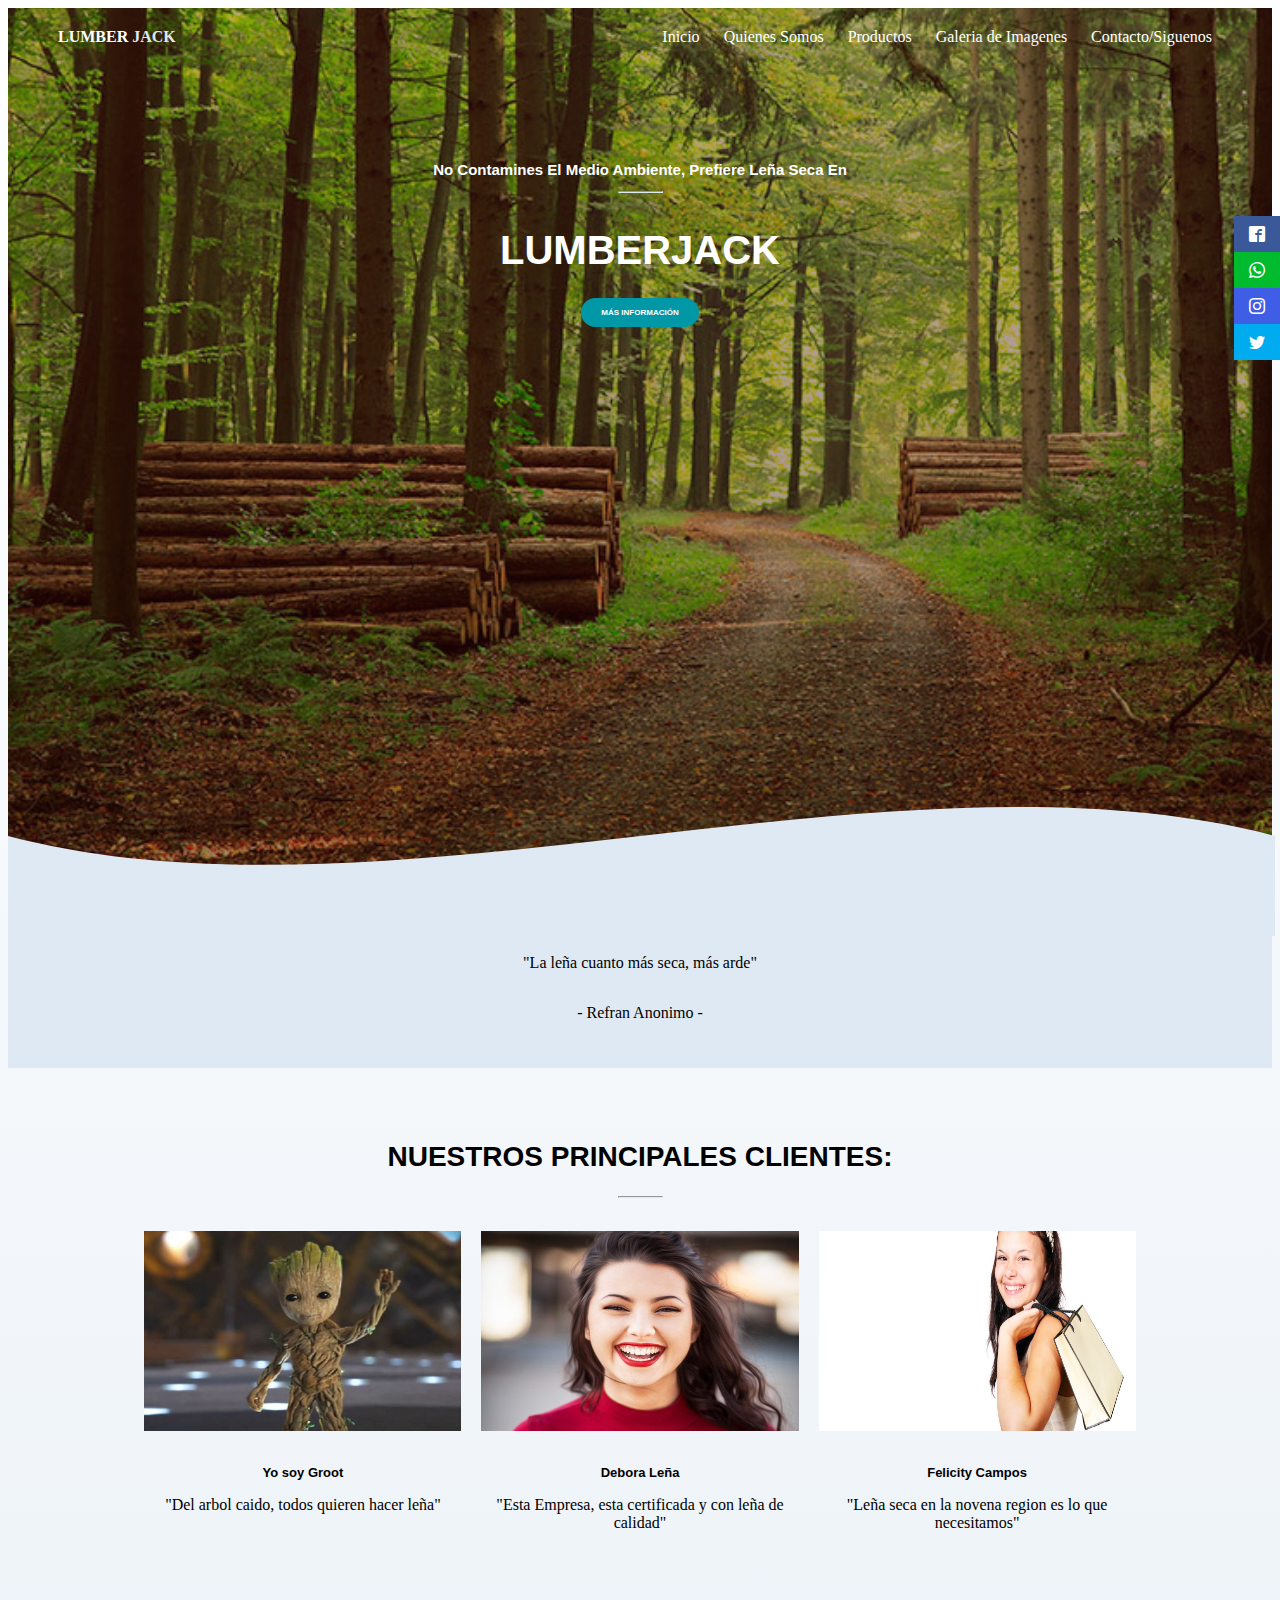
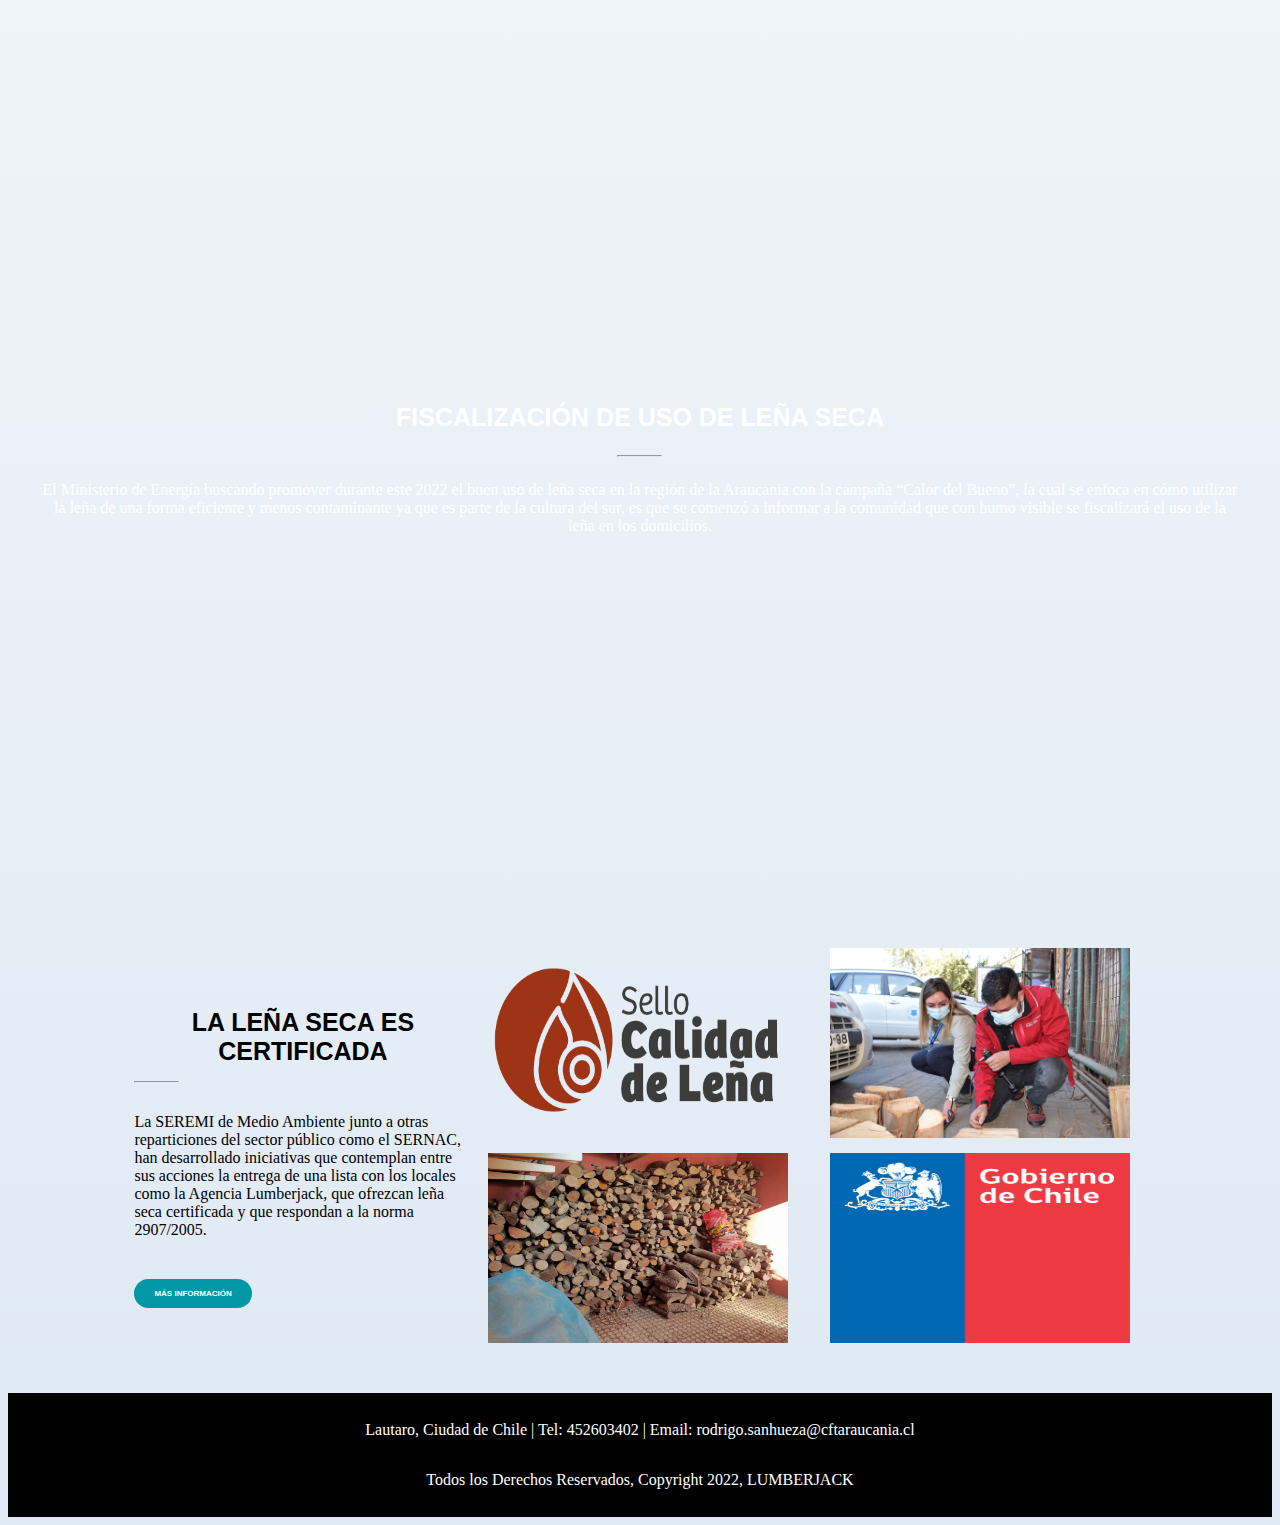
==== index.html @ 48d90843 "se agrega el prpyecto" ====
<!DOCTYPE html>
<html lang="en">
<head>
    <meta charset="UTF-8">
    <meta http-equiv="X-UA-Compatible" content="IE=edge">
    <meta name="viewport" content="width=device-width, initial-scale=1.0">
    <title>::Inicio::</title>
    <link rel="icon" type="image/jpg" href="/img/favicon.ico"/>
    <link rel="stylesheet" href="/css/style.css">
    <link rel="stylesheet" href="socialbar.css">
</head>
<body>
    <section><!-- Primera Sección -->
        <div class="fondo-primera-seccion">
            <div class="barra-navegacion">
                <p class="logo">LUMBER <span style="color:#DFE9F3">JACK </span> </p>
                <nav>
                    <a href="/index.html">Inicio</a>
                    <a href="/quienessomos.html">Quienes Somos</a>
                    <a href="/productos.html">Productos</a>
                    <a href="/galeriaimg.html">Galeria de Imagenes</a>
                    <a href="/contactoysiguenos.html">Contacto/Siguenos</a>  
                </nav>
        </div>
        <div class="primera-seccion-contenido">
            <p>No contamines el medio ambiente, prefiere Leña Seca en</p>
            <hr>
            <h1>Lumberjack</h1>
            <a href="./quienessomos.html" class="btn-gold">más información</a>
        </div>
        <div class="wave" style="height: 150px; overflow: hidden;"><svg viewBox="0 0 500 150" preserveAspectRatio="none"
            style="height: 100%; width: 100%;">
            <path d="M0.00,49.98 C150.00,150.00 349.20,-50.00 500.00,49.98 L500.00,150.00 L0.00,150.00 Z"
                style="stroke: none; fill:#DFE9F3;"></path>
        </svg></div>
    </div>
    </section>
    <section>
        <!-- Segunda Sección -->
        <div class="segunda-seccion">
        <p class="frase">"La leña cuanto más seca, más arde"</p>
        <p class="frase">- Refran Anonimo -</p>
        </div>
    </section>
    <section>
        <!-- Tercera Sección -->
        <div class="tercera-seccion">
        <div class="titulo">
            <h2>Nuestros principales clientes:</h2>
            <hr>
        </div>
        <div class="container-tercera-seccion">
            <div class="img-tercera">
                <img src="/img/cliente1.jpg" alt="" width="500" height="200">
                <h6>Yo soy Groot</h6>
                <p>"Del arbol caido, todos quieren hacer leña"</p>
            </div>
            <div class="img-tercera">
                <img src="/img/cliente2.jpg" alt="" width="500" height="200">
                <h6>Debora Leña</h6>
                <p>"Esta Empresa, esta certificada y con leña de calidad"</p>
            </div>
            <div class="img-tercera">
                <img src="img/cliente3.jpg" alt="" width="500" height="200">
                <h6>Felicity Campos</h6>
                <p>"Leña seca en la novena region es lo que necesitamos"</p>
            </div>
        </div>
        </div>
    </section>
    <section>
        <!-- Cuarta Sección -->
        <div class="cuarta-seccion">
            <div class="slider">
                <ul>
                    <li>
                        <div class="contenedor">
                            <div class="cuarta-seccion">
                                <h3>Fiscalización de uso de leña seca</h3>
                                <hr>
                                <p>
                                    ​El Ministerio de Energía buscando promover durante este 2022 
                                    el buen uso de leña seca en la región de la Araucania con la campaña 
                                    “Calor del Bueno”, la cual se enfoca en cómo utilizar la leña 
                                    de una forma eficiente y menos contaminante ya que es parte de 
                                    la cultura del sur, es que se comenzó a informar a la comunidad 
                                    que con humo visible se fiscalizará el uso de la leña en los domicilios.
                                </p>
                            </div>
                        </div>
                    </li>
                    <li>
                        <div class="contenedor">
                            
                            <div class="cuarta-seccion">
                                <h3>Soporte de 24 horas</h3>
                                <hr>
                                <p>
                                    La Agencia Lumberjack ofrece la posibilidad de hacer uso de su 
                                    soporte para diferentes actividades, poniendo también a disposición 
                                    su ubicacion para la retroalimentación respectiva. Además, 
                                    la Agencia ofrece la asistencia a charlas de sus socios, con el fin de difundir 
                                    y fomentar la sostenibilidad energética y ayudar al medio ambiente a nivel local, regional y nacional. 
                                    Puedes dejar tu reclamo o felicitacion con nosotros por medio de soporte.
                                </p>
                            </div>
                        </div>
                    </li>
                    <li>
                        <div id="contenedor">
                            <div class="cuarta-seccion">
                                
                                <h3>Leña en Ayuda al medio Ambiente</h3>
                                <hr>
                                <p>
                                    Cuando quemas un combustible como el petróleo o la gasolina estás enriqueciendo 
                                    el ambiente con CO2, en cambio cuando quemas leña seca estás reciclando ese material porque 
                                    todo lo que estás liberando, previamente, a través de la fotosíntesis, ya fue captado.
                                </p>
                            </div>
                        </div>
                    </li>
                    <li>
                        <div class="contenedor">
                            <div class="cuarta-seccion">
                                <h3>Sello del Gobierno de Chile</h3>
                                <hr>
                                <p>
                                    Es un reconocimiento entregado por el Ministerio de Energía a través de la Agencia de 
                                    Sostenibilidad Energética, con el objetivo de destacar a comercializadores cuyo proceso 
                                    de producción de leña, les permite generar un producto de Calidad.
                                    El Sello de Calidad de Leña busca entregar información a los consumidores sobre donde adquirir 
                                    leña seca y preparar al mercado para la futura regulación.
                                </p>
                                <a href="https://www.agenciase.org/sello-de-calidad-de-lena/" class="btn-gold">Más información</a>
                            </div>
                        </div>
                    </li>
                </ul>
            </div>
        </div>
    </section>
    <section>
        <!-- Quinta Sección -->
    <div class="quinta-seccion">
        <div class="quinta-seccion-izquierda">
            <h3>La leña seca es certificada</h3>
            <hr>
            <p>
                La SEREMI de Medio Ambiente junto a otras reparticiones del sector público como el 
                SERNAC, han desarrollado iniciativas que contemplan entre sus acciones la entrega de una 
                lista con los locales como la Agencia Lumberjack, que ofrezcan leña seca certificada y que respondan a la norma 2907/2005.
            </p>
            <a href="https://www.araucaniacuenta.cl/sernac-informa-donde-comprar-lena-seca-y-pellets-en-temuco-y-padre-las-casas-este-mes-de-marzo-4/" class="btn-gold">Más información</a>
        </div>
        <div class="quinta-seccion-derecha">
            <img src="/img/sello.png" alt="" width="300" height="190">
            <img src="./img/fiscalizacion.jpg" alt="" width="300" height="190">
            <img src="/img/Portada3.jpg" alt="" width="300" height="190">
            <img src="./img/gobierno.png" alt="" width="300" height="190">
        </div>
    </div>
    </section>
    <section>
        <div class="social">
            <ul>
                <li>
                    <a href="http://www.facebook.com" target="_blank" class="icon-facebook2"></a>
                </li>
                <li>
                    <a href="http://web.whatsapp.com" target="_blank" class="icon-whatsapp"></a>
                </li>
                <li>
                    <a href="http://www.instagram.com" target="_blank" class="icon-instagram"></a>
                </li>
                <li>
                    <a href="http://twitter.com" target="_blank" class="icon-twitter"></a>
                </li>
            </ul>
        </div>
    </section>
    <!-- Footer -->
    <footer>
        <p>Lautaro, Ciudad de Chile | Tel: 452603402 | Email: rodrigo.sanhueza@cftaraucania.cl</p>
        <p>Todos los Derechos Reservados, Copyright 2022, LUMBERJACK</p>
    </footer>
</body>
</html>
---- css/style.css ----
:root{
    --principal:#FFC107;
    --secundario: #0097A7;
    --gris: #757575;
    --blanco: #FFFFFF;
    --gradiente: #DFE9F3;
}

html{
    font-size: 62.5%;
    box-sizing: border-box;
}

*, *:before, *:after{
    box-sizing: border-box;
}

body{
    font-size: 16px;
    background-image: linear-gradient(to top, var(--gradiente) 0%, var(--blanco) 100% );
    
}
/*Comineza la Pagina de INICIO*/
.contenedor {
    margin: auto;
    display: flex;
    flex-direction: row;
}
.fondo-primera-seccion {
    background: linear-gradient(rgba(68, 13, 13, 0.35), rgba(38,2,2,0.446)), url(/img/Portada.jpg) no-repeat center/cover;
    background-attachment: fixed;
    height: 100vh;
    color: white;
    
}
.barra-navegacion {
    display: flex;
    flex-direction: row;
    justify-content: space-between;
    margin: auto 5rem;
    padding-top: 2rem;
    padding-bottom: 2rem;
    text-decoration: none ;
}
nav > a {
    text-decoration: none;
    padding-left: 1rem;
    padding-right: 1rem;
    color: var(--blanco);
    text-size-adjust: 2px;
}

nav > a:hover {
    color:var(--blanco);
}
.btn-gold {
    text-decoration: none;
    color: white;
    font-size: 0.8rem;
    font-family: 'Montserrat', sans-serif;
    text-transform: uppercase;
    font-weight: 700;
    background-color: var(--secundario);
    padding: 1rem 2rem;
    border-radius: 20px;
    display: inline-block;

    /* Aplica para Flexbox */
    align-self: center;
}
.frase {
    text-align: center;
}
.wave{
    position: absolute;
    bottom: -4%;
    width: 99%;
}
hr {
    width: 4.5rem;
    border-color:var(--gradiente);
}
.logo {
    margin: 0;
    text-transform: uppercase;
    font-weight: 700;
    font-stretch: wider;  
  }
.titulo {
    text-transform: uppercase;
    text-align: center;
    font-family: 'Montserrat', sans-serif;
    font-size: 2.5rem;
    font-weight: 700;
    margin-bottom: 2rem;
}
.titulo > hr {
    width: 4.5rem;
    border-color:var(--gradiente);
}

.primera-seccion-contenido {
    margin-top: 8rem;
    display: flex;
    flex-direction: column;
    text-align: center;
}
.primera-seccion-contenido > p {
    text-transform: capitalize;
    font-family: 'Montserrat', sans-serif;
    font-size: 1.5rem;
    margin-bottom: 0.5rem;
    font-weight: bold;
}
.primera-seccion-contenido > hr {
    width: 4.5rem;
    border-color:var(--gradiente);
}
.primera-seccion-contenido > h1 {
    font-family: 'Montserrat', sans-serif;
    text-transform: uppercase;
    font-size: 4rem;
    font-weight: 700;
    margin-bottom: 2.5rem;
}
.segunda-seccion{
    background-color: var(--gradiente);
    min-height: 1rem;
    display: flex;
    flex-direction: column;
    justify-content: center;
    padding: 3rem;
}
.tercera-seccion{
    margin: auto;
    display: flex;
    flex-direction: column;
    width: 80%;
    padding-top: 5rem;
    padding-bottom: 5rem;
    
}
.container-tercera-seccion{
    text-align: center;
    display: flex;
    flex-direction: row;
}
.img-tercera {
    padding-right: 1rem;
    padding-left: 1rem;
    overflow: hidden;
}
.img-tercera > h6 {
    text-align: center;
    font-family: 'Montserrat', sans-serif;
    font-size: 1.3rem;
    font-weight: 700;
    margin-bottom: 1rem;
}
.img-tercer > p {
    margin-bottom: 2rem;
}

.img-tercera > img {
    max-width: 100%;
}
.cuarta-seccion{
    background: linear-gradient(rgba(68, 13, 13, 0.35), rgba(38,2,2,0.446)), url(/img/Portada2.jpeg) no-repeat center/cover;
    background-attachment: fixed;
    height: 100vh;
    color: white;
    display: flex;
    flex-direction: column;
    text-align: center;
    justify-content: center;
}

.cuarta-seccion > h3 {
    text-transform: uppercase;
    font-family: 'Montserrat', sans-serif;
    font-size: 2.5rem;
    font-weight: 700;
    margin-bottom: 1.5rem;
    
}
.slider{
    width: 95%;
    margin: auto;
    overflow: hidden;
}
.slider ul{
    display: flex;
    padding: 0;
    width: 400%;
    animation: cambio 20s infinite alternate linear;
}
.slider li{
    width: 100%;
    list-style: none;
}
.slider img{
    width: 40%;
    height: 100%;
}
.quinta-seccion {
    width: 80%;
    margin: auto;
    display: flex;
    flex-direction: row;
    align-items: center;
    padding-top: 5rem;
    padding-bottom: 5rem;
}
.quinta-seccion-izquierda {
    flex: 1;
}
.quinta-seccion-izquierda > h3 {
    text-transform: uppercase;
    font-family: 'Montserrat', sans-serif;
    font-size: 2.5rem;
    font-weight: 700;
    margin-bottom: 1.5rem;
}
.quinta-seccion-izquierda > p {
    margin-bottom: 4rem;
}
.quinta-seccion-derecha {
    flex: 2;
    display: grid;
    grid-template-columns: repeat(2,1fr);
    gap: 15px 10px;
    justify-items: center;
    align-items: center;
}
.quinta-seccion-derecha > img {
    max-width: 100%;
}
.quinta-seccion-izquierda > hr {
    width: 4.5rem;
    border-color:var(--gradiente);
    margin-left: 0;
    margin-bottom: 3rem;
}
.social{
    position: fixed;
    right: 0%;
    top: 200px;
    z-index: 2000;
}
.social ul{
    list-style: none;
}
.social ul li a{
    display: inline-block;
    color: #FFF;
    background: #000;
    padding: 10px 15px;
    text-decoration: none;
    -webkit-transition: all 500ms ease;
    -o-transition: all 500ms ease;
    transition: all 500ms ease;
}
.social ul li .icon-facebook2{background:#3b5998 ;}
.social ul li .icon-whatsapp{background: #00bb2d ;}
.social ul li .icon-instagram{background: #405DE6 ;}
.social ul li .icon-twitter{background:#00abf0 ;}

.social ul li a:hover{
    padding: 10px 30px;
    background: #000;
}
footer {
    background-color: black;
    color: white;
    padding-top: 1.2rem;
    padding-bottom: 1.2rem;
    display: flex;
    flex-direction: column;
    text-align: center;
}
@keyframes cambio{
    0%{margin-left: 0;}
    20%{margin-left: 0;}

    25%{margin-left: -100%;}
    45%{margin-left: -100%;}

    50%{margin-left: -200%;}
    70%{margin-left: -200%;}

    75%{margin-left: -300%;}
    100%{margin-left: -300%;}
}
/*Esto es la Pagina Quienes Somos*/
.fondo-quienes-somos{
    background: linear-gradient(rgba(68, 13, 13, 0.35), rgba(38,2,2,0.446)), url(/img/Portada2.jpeg) no-repeat center/cover;
    background-attachment: fixed;
    height: 100vh;
    color: white;
}

.mensaje-quienes-somos{
    background-color:var(--gradiente) ;
    position: relative;
    flex-direction: row;
    text-align:center;
    display: flex;
    font-family: 'Montserrat', sans-serif;
    padding-bottom: 2%;
    padding-left: 40%;
    margin-bottom: 1%;
}
.frases-mision-valor-vision {
    text-align: center;
}
.mision-valor-vision{
    background-color:var(--gradiente) ;
    position: relative;
    flex-direction: column;
    text-align: center;
    display: flex;
    right: 28%;
    font-family: 'Montserrat', sans-serif;
    padding-bottom: 4%;
    padding-left: 2%;
    padding-right: 2%;
    margin-left: 30%;
    margin-right: 55%;
    top: 20px;
    margin-bottom: 10%;
}

.container-seccion-de-paginas{
    text-align: left;
    display: flex;
    flex-direction: column;
    margin-left: 20%;
    margin-right: 5%;
    margin-bottom: 10%;
    margin-top: -46%;
    padding-right: 8%;
    
}
/*Esto es la Pagina Productos*/
.fondo-nav-productos{
    background: linear-gradient(rgba(68, 13, 13, 0.35), rgba(38,2,2,0.446)), url(/img/imagen12.jpg) no-repeat center/cover;
    background-attachment: fixed;
    height: 100vh;
    color: white;
}
.mensaje-galeria-img{
    background-color:var(--gradiente) ;
    position: relative;
    flex-direction: row;
    text-align: center;
    display: flex;
    font-family: 'Montserrat', sans-serif;
    padding-bottom: 2%;
    padding-left: 38%;
    padding-right: 5%;
    margin-bottom: 2%;
    
}
.productos{
    width: 100%;
    max-width: 1200px;
    height: 430px;
    display: flex;
    flex-wrap: wrap;
    justify-content: center;
    margin-bottom: 5%;
    margin-left: 10%;
    margin-right: 10%;
}
.productos .carta{
    width: 330px;
    height: 430px;
    border-radius: 8px;
    box-shadow: 0 2px 2px rgba(0, 0,0,0.2);
    overflow: hidden;
    margin: 20px;
    text-align: center;
    transition: all 0.25;
}
.productos .carta img{
    width:330px;
    height: 220px;
}
.productos .carta h4{
    font-weight: 600;
}
.productos .carta p{
    padding:0 1rem;
    font-size:16px;
    font-weight: 300;
}
/*Esta es la Pagina Galeria de Imagenes*/
.fondo-nav-galeria-img{
    background: linear-gradient(rgba(68, 13, 13, 0.35), rgba(38,2,2,0.446)), url(/img/imagen8.jpg) no-repeat center/cover;
    background-attachment: fixed;
    height: 100vh;
    color: white;

}
.grid-container{
    display: grid;
    grid-template-columns: repeat(auto-fill, minmax(250px, 1fr));
    grid-auto-rows: minmax(200px, auto);
    gap: 20px;
    padding: 20px;
    grid-auto-flow: dense;
}
.grid-item {
    display: flex;
    align-items: center;
    justify-content: center;
  
    background-color: #03afff;
    border-radius: 4px;
    transition: transform 0.3s ease-in-out;
  
    background-size: cover;
    background-position: center;
    background-repeat: no-repeat;
  }
  /*Esta es la pagina de Contacto y Siguenos*/
  .fondo-nav-contacto{
    background: linear-gradient(rgba(68, 13, 13, 0.35), rgba(38,2,2,0.446)), url(/img/contacto.jpeg) no-repeat center/cover;
    background-attachment: fixed;
    height: 100vh;
    color: white;
}
.mensaje-redes{
    background-color:var(--gradiente) ;
    position: relative;
    flex-direction: row;
    text-align: center;
    display: flex;
    font-family: 'Montserrat', sans-serif;
    padding-bottom: 2%;
    padding-left: 38%;
    padding-right: 5%;
    margin-bottom: 2%;
}
.titulo-contacto {
    text-align: center;
}
.redes-sociales{
    background-color:rgb(248, 224, 125) ;
    
    flex-direction: column;
    text-align: center;
    display: flex;
    right: 22%;
    font-family: 'Montserrat', sans-serif;
    padding-bottom: 4%;
    padding-left: 2%;
    padding-right: 2%;
    margin-left: 26%;
    margin-right: 55%;
    top: 20px;
    margin-bottom: 10%;
}
.redes-sociales >h5 >a{
    text-decoration: none;
    color:#000;
    
}
.redes-sociales >h5 >a:hover{
    background-color: var(--blanco);
}
.formulario .form .form-header .form-title{
    font-weight: normal;
    font-family: sans-serif;
    color:var(--gris);
    text-align: center;
    padding: 14px 0;
}
.formulario .form .form-header .form-title span{
    color:var(--gradiente)
}
.formulario .form{
    background-color: var(--gris);
    width: 98%;
    max-width: 650px;
    padding: 35px;
    padding-top: 5%;
    bottom: -30%;
    border-radius: 3px;
}
.formulario .form .form-label{
    display: block;
    color:var(--gradiente);
    font-size: 16px;
    font-family:sans-serif;
    position: relative;
}
.formulario .form .form-input, .form-textarea{
    background: rgba(0, 0, 0,.7);
    border: none;
    outline: none;
    border-bottom: 2px solid var(--gradiente) ;
    width: 100%;
    padding: 14px 0;
    margin-bottom: 20px;
    border-radius: 2px;
    font-size: 14px;
    color:#FFF;
}
.formulario .form .form-textarea{
    resize: vertical;
    max-height: 150px;
    min-height: 50px;
}
.formulario .form .btn-submit{
    width: 100%;
    font-family: sans-serif;
    outline: none;
    background: #fff4bc;
    font-size: 16px;
    border: none;
    color:#222222;
    padding: 15px 0;
    cursor: pointer;
    transition: all .5s ease;
}
.formulario .form .btn-submit:hover{
    background: #ddc238;
}
h1{
    font-size: 3.8rem;
    font-family: 'Water Brush', cursive;
}
h2 {
    font-size: 2.8rem;
}
h3{
    font-size: 1.8rem;
}
h1,h2,h3{
    text-align: center;
}

.titulo span {
    font-size: 2rem;
}

.contenedor{
    max-width: 120rem; /* estándar para sitios web que se usarán en PC */
    margin: 0 auto; /* es lo mismo que escribir margin: 0 auto 0 auto; */
}
.nav-bg{
    background-color: var(--secundario);
}

.navegacion-principal  {
    display: flex;
    flex-direction: column;
}

.navegacion-principal a {
    display: block;
    text-align: center;
    padding: 1rem;
    color: var(--blanco);
    text-decoration: none;
    font-size: 2rem;
    font-weight: bold; /* tambien puede ser 700 */
}

.navegacion-principal a:hover {
    background-color: var(--principal);
    color: var(--gris);
}

@media (max-width: 800px ) {
    .wide {
        grid-column: span 2;
      }
    
      .tall {
        grid-row: span 2;
      }
      
      .barra-navegacion{
        display: flex;
        flex-direction: column;
        justify-content: center;
        margin: auto;
        padding-top: 2rem;
        padding-bottom: 0;
    }
    .barra-navegacion > p, nav {
        text-align: center;
    }

    .primera-seccion-contenido{
        margin-top: 2.5rem;
    }

    .primera-seccion-contenido > h1{
        font-size: 2.5rem;
    }

    /*Tercera seccion*/

    .tercera-seccion {
        padding-top: 2rem;
        padding-bottom: 2rem;
        width: 90%;
        text-align: center;
        display: grid;
        grid-template-columns: repeat (3, 1fr);
        column-gap: 1rem;
        justify-content: space-between;
    } 

    .container-tercera-seccion {
        display: flex;
        flex-direction: column;
        align-items: center;
    }

    .img-tercera {
        margin-bottom: 2rem;
        display: flex;
        flex-direction: column;
        align-items: center;
    }

    .img-tercera > img {
        max-width: 100%;

    }

    /*Cuarta Seccion*/
    .cuarta-seccion-izq > hr {
        width: 4.5rem;
        
        border-color:var(--gradiente);
    }
    .cuarta-seccion-der{
        width: 100%;
    }
    /*Quinta Seccion*/
    .quinta-seccion {
        width: 80%;
        margin: auto;
        display: flex;
        flex-direction: column;
        align-items: center;
        padding-top: 2rem;
        padding-bottom: 2rem;
    }

    .quinta-seccion-derecha{
        padding-top: 2rem;
        padding-bottom: 2rem;
        width: 90%;
        display: grid;
        grid-template-columns: repeat (2, 1fr);
        justify-content: space-between;
        justify-items: center;
        text-align: center;
    }
}

.hero{
   background-image: url("../img/hero.jpg"); 
   background-repeat: no-repeat;
   background-size: cover;
   height: 400px;
   position: relative;
   margin-bottom: 2rem;
}
.contenido-hero{

    position: absolute;
    background-color: rgb(0 0 0 /70%);
    width: 100%;
    height: 100%;

    display: flex;
    flex-direction: column;
    align-items: center;
    justify-content: center;  
}

.contenido-hero h2, 
.contenido-hero p {
    color: var(--blanco);
}

.boton{
    background-color: var(--secundario);
    color: var(--blanco);
    padding: 1rem 3rem;
    margin-top: 1rem;
    font-size: 2rem;
    text-decoration: none;
    text-transform: uppercase;
    font-weight: bold;
    border-radius: .5rem;
    width: 90%;
    text-align: center;
    border: none;
}
@media (min-width: 480px){
    .boton {
        width: auto;
    }
    
}

.sombra{
    -webkit-box-shadow: 0px 5px 15px 0px rgba(112,112,112,0.5);
    -moz-box-shadow: 0px 5px 15px 0px rgba(112,112,112,0.5);
    box-shadow: 0px 5px 15px 0px rgba(112,112,112,0.5);
    background-color: var(--blanco);
    padding: 2rem;
    border-radius: 1rem;
}

@media (min-width: 480px){

    .aprenderemos{
        display: grid;
        grid-template-columns: 33.3% 33.3% 33.3%; /* divide en porcentajes */
        grid-template-columns: 1fr 1fr 1fr; /* divide el espacio en 3 fracciones y cada columna toma una fracción */
        grid-template-columns: repeat (3, 1fr); /* es lo mismo anterior pero mas simple */
        column-gap: 1rem; /* separación de las columnas*/
    }

}
.aprender{
    display: flex;
    flex-direction: column;
    align-items: center;
}
.aprender p{
    line-height: 2; /* Separa el interlineado*/
    text-align: center;
}
.aprender h3{
    color: var(--secundario);
    font-weight: normal; /* vuelve el texto a normal*/ 
}
.aprender .iconos{
    height: 15rem;
    width: 15rem;
    background-color: var(--principal);
    border-radius: 50%; /* si tengo un cuadrado perfecto, al usar el 50% queda un círculo perfecto*/ 
    display: flex;
    justify-content: space-evenly; /* distribuye el contenido separando por la misma cantidad de espacio */
    align-items: center;
}

.formulario{
    background-color: var(--gris);
    width: min(60rem, 100%); /* utiliza el valor mas pequeño */
    margin: 0 auto; /* Se utiliza cuando el padre no es display flex para centrar  */
    padding: 2rem;
    border-radius: 1rem;

}

.formulario fieldset {
    border: none;
}

.formulario legend {
    text-align: center;
    font-size: 1.8rem;
    text-transform: uppercase;
    font-weight: 700;
    margin-bottom: 2rem;
    color: var(--principal);
}

@media (min-width:480px) {
    .contenedor-campos {
        display: grid;
        grid-template-columns: repeat(2, 1fr);
        grid-template-rows: auto auto 20rem;
        column-gap: 1rem;
    }
    .campo:nth-child(3),  .campo:nth-child(4){ /* Si tiene selectores con una clase repetida, esta funcion permite seleccionar el nro N*/
        grid-column: 1 / 3; /* Para abarcaar mas de una columa... en este caso va de la 1 a la 3 */
    }

}


.campo {
    margin-bottom: 1rem;
}
.campo label{
    color: var(--blanco);
    font-weight: bold;
    margin-bottom: .5rem;
    display: block;
}

.input-text{
    width: 100%;
    border:none;
    padding: 1.5rem;
    border-radius: .5rem;
}

.boton:hover{
    cursor: pointer;
}


.w-sm-100{
    width: 100%;
}

@media (min-width: 480px) {
    .w-sm-100{
        width: auto;
    }
}

.flex {
    display: flex;
}

.alinear-derecha {
    justify-content: flex-end;
}

.campo textarea {
    height: 15rem;
}

.footer {
    text-align: center;
}
---- socialbar.css ----
@font-face {
  font-family: 'icomoon';
  src:  url('./socialbar/fonts/icomoon.eot?db8o1f');
  src:  url('./socialbar/fonts/icomoon.eot?db8o1f#iefix') format('embedded-opentype'),
    url('./socialbar/fonts/icomoon.ttf?fb8o1f') format('truetype'),
    url('./socialbar/fonts/icomoon.woff?db8o1f') format('woff'),
    url('./socialbar/fonts/icomoon.svg?db8o1f#icomoon') format('svg');
  font-weight: normal;
  font-style: normal;
  font-display: block;
}

[class^="icon-"], [class*=" icon-"] {
  /* use !important to prevent issues with browser extensions that change fonts */
  font-family: 'icomoon' !important;
  
  font-style: normal;
  font-weight: normal;
  font-variant: normal;
  text-transform: none;
  line-height: 1;

  /* Better Font Rendering =========== */
  -webkit-font-smoothing: antialiased;
  -moz-osx-font-smoothing: grayscale;
}

.icon-facebook2:before {
  content: "\ea91";
}
.icon-instagram:before {
  content: "\ea92";
}
.icon-whatsapp:before {
  content: "\ea93";
}
.icon-twitter:before {
  content: "\ea96";
}
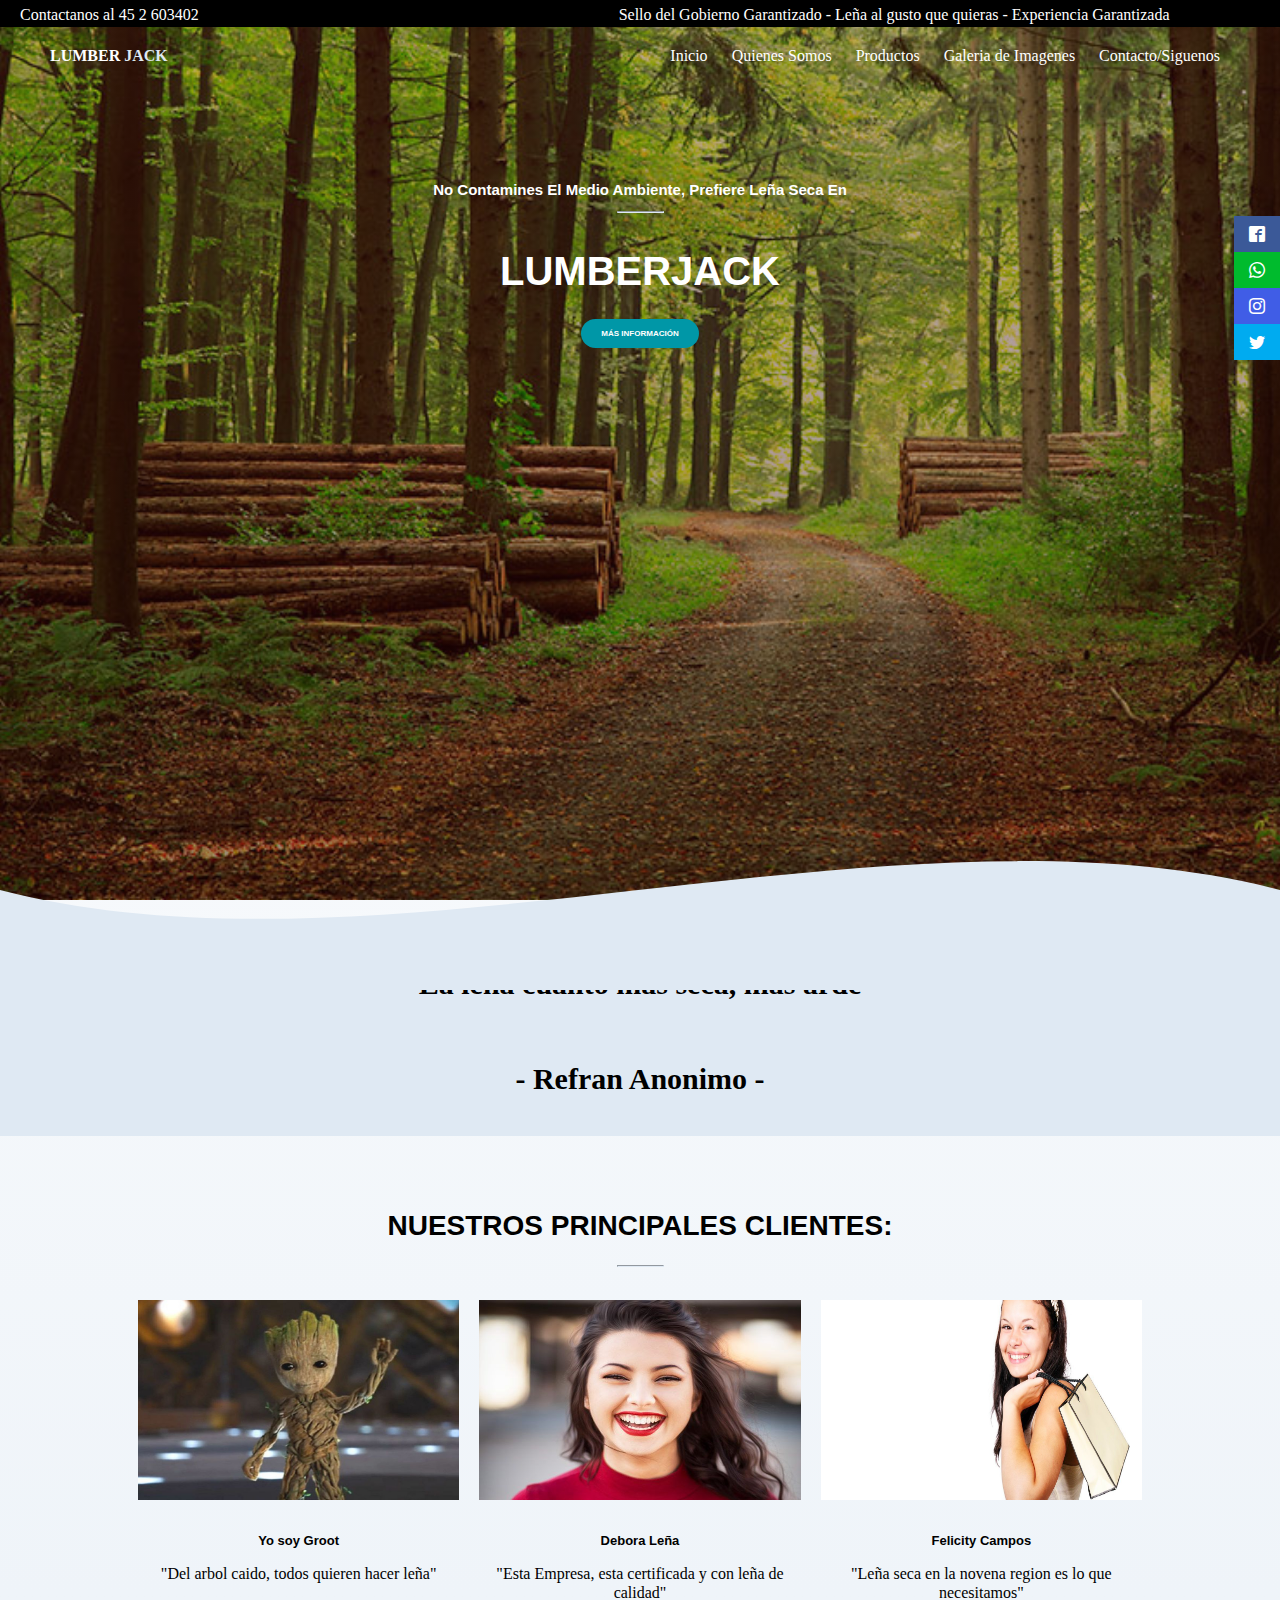
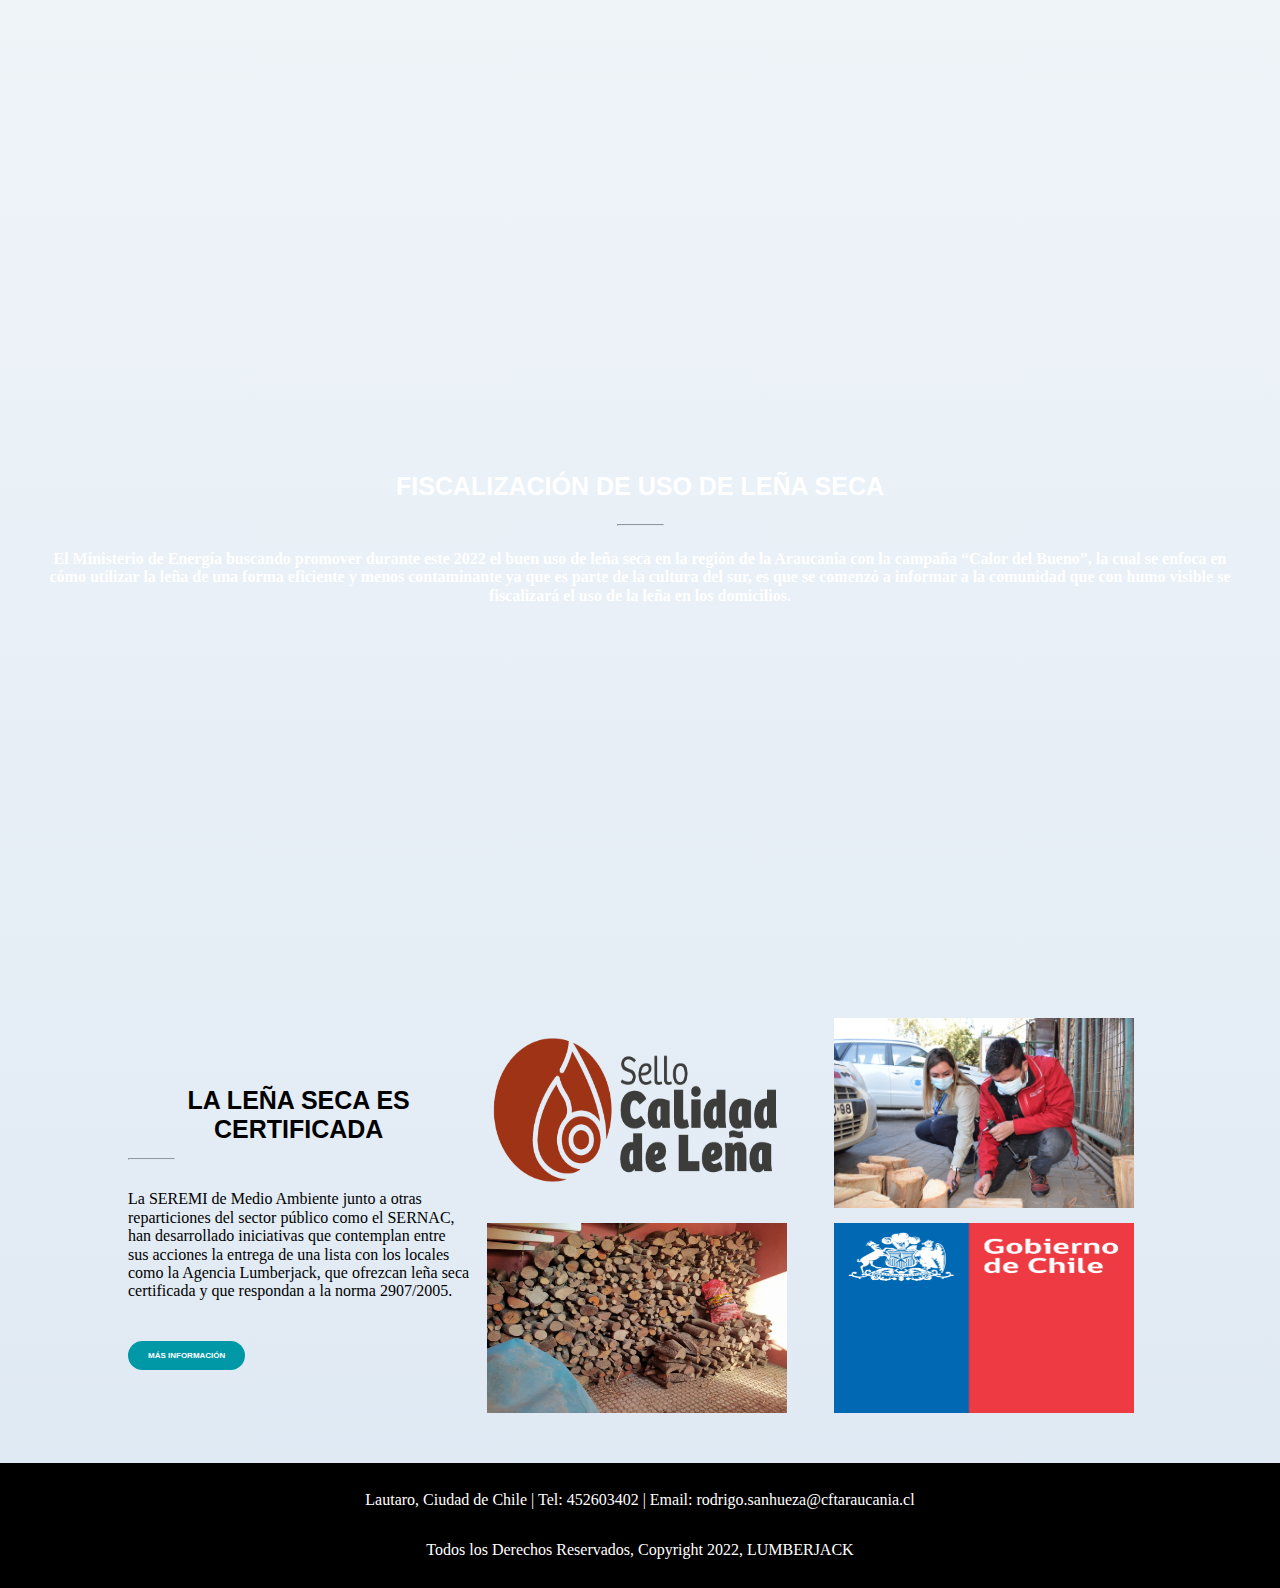
==== commit 47b52740: "mi primer proyecto" ====
--- a/index.html
+++ b/index.html
@@ -6,179 +6,197 @@
     <meta name="viewport" content="width=device-width, initial-scale=1.0">
     <title>::Inicio::</title>
     <link rel="icon" type="image/jpg" href="/img/favicon.ico"/>
-    <link rel="stylesheet" href="/css/style.css">
-    <link rel="stylesheet" href="socialbar.css">
+    <link rel="stylesheet" href="css/style.css">
+    <link rel="stylesheet" href="css/socialbar.css">
+    <link rel="stylesheet" href="css/normalize.css">
 </head>
 <body>
-    <section><!-- Primera Sección -->
+    <header class="cabezera">
+        <div class="cabecera-items">
+            <p>Contactanos al 45 2 603402 </p>
+        </div>
+        <div class="cabecera-items" >
+            <div class="cabecera-item">
+                <div>
+                    <p>Sello del Gobierno Garantizado  -  Leña al gusto que quieras  -  Experiencia Garantizada</p>
+                </div>          
+            </div>
+        </div>
+    </header>
+    <!-- Primera Sección -->
+    <nav>
         <div class="fondo-primera-seccion">
             <div class="barra-navegacion">
                 <p class="logo">LUMBER <span style="color:#DFE9F3">JACK </span> </p>
                 <nav>
-                    <a href="/index.html">Inicio</a>
-                    <a href="/quienessomos.html">Quienes Somos</a>
-                    <a href="/productos.html">Productos</a>
-                    <a href="/galeriaimg.html">Galeria de Imagenes</a>
-                    <a href="/contactoysiguenos.html">Contacto/Siguenos</a>  
+                    <a href="index.html">Inicio</a>
+                    <a href="quienessomos.html">Quienes Somos</a>
+                    <a href="productos.html">Productos</a>
+                    <a href="galeriaimg.html">Galeria de Imagenes</a>
+                    <a href="contactoysiguenos.html">Contacto/Siguenos</a>  
                 </nav>
-        </div>
+            </div>
         <div class="primera-seccion-contenido">
             <p>No contamines el medio ambiente, prefiere Leña Seca en</p>
             <hr>
             <h1>Lumberjack</h1>
-            <a href="./quienessomos.html" class="btn-gold">más información</a>
-        </div>
-        <div class="wave" style="height: 150px; overflow: hidden;"><svg viewBox="0 0 500 150" preserveAspectRatio="none"
+            <a href="quienessomos.html" class="btn-gold">más información</a>
+        </div>
+        <div class="wave" style="height: 150px; overflow: hidden;">
+            <svg viewBox="0 0 500 150" preserveAspectRatio="none"
             style="height: 100%; width: 100%;">
             <path d="M0.00,49.98 C150.00,150.00 349.20,-50.00 500.00,49.98 L500.00,150.00 L0.00,150.00 Z"
                 style="stroke: none; fill:#DFE9F3;"></path>
-        </svg></div>
-    </div>
-    </section>
-    <section>
+            </svg>
+        </div>
+        </div>
+    </nav>
+    <main>
         <!-- Segunda Sección -->
-        <div class="segunda-seccion">
-        <p class="frase">"La leña cuanto más seca, más arde"</p>
-        <p class="frase">- Refran Anonimo -</p>
-        </div>
-    </section>
-    <section>
+        <section>
+            <div class="segunda-seccion">
+                <p class="frase">"La leña cuanto más seca, más arde"</p>
+                <p class="frase">- Refran Anonimo -</p>
+            </div>
+        </section>
         <!-- Tercera Sección -->
-        <div class="tercera-seccion">
-        <div class="titulo">
-            <h2>Nuestros principales clientes:</h2>
-            <hr>
-        </div>
-        <div class="container-tercera-seccion">
-            <div class="img-tercera">
-                <img src="/img/cliente1.jpg" alt="" width="500" height="200">
-                <h6>Yo soy Groot</h6>
-                <p>"Del arbol caido, todos quieren hacer leña"</p>
-            </div>
-            <div class="img-tercera">
-                <img src="/img/cliente2.jpg" alt="" width="500" height="200">
-                <h6>Debora Leña</h6>
-                <p>"Esta Empresa, esta certificada y con leña de calidad"</p>
-            </div>
-            <div class="img-tercera">
-                <img src="img/cliente3.jpg" alt="" width="500" height="200">
-                <h6>Felicity Campos</h6>
-                <p>"Leña seca en la novena region es lo que necesitamos"</p>
-            </div>
-        </div>
-        </div>
-    </section>
-    <section>
+        <section>
+            <div class="tercera-seccion">
+                <div class="titulo">
+                    <h2>Nuestros principales clientes:</h2>
+                    <hr>
+                </div>
+                <div class="container-tercera-seccion">
+                    <div class="img-tercera">
+                        <img src="img/cliente1.jpg" alt="" width="500" height="200">
+                        <h6>Yo soy Groot</h6>
+                        <p>"Del arbol caido, todos quieren hacer leña"</p>
+                    </div>
+                    <div class="img-tercera">
+                        <img src="img/cliente2.jpg" alt="" width="500" height="200">
+                        <h6>Debora Leña</h6>
+                        <p>"Esta Empresa, esta certificada y con leña de calidad"</p>
+                    </div>
+                    <div class="img-tercera">
+                        <img src="img/cliente3.jpg" alt="" width="500" height="200">
+                        <h6>Felicity Campos</h6>
+                        <p>"Leña seca en la novena region es lo que necesitamos"</p>
+                    </div>
+                </div>
+            </div>
+        </section>
         <!-- Cuarta Sección -->
-        <div class="cuarta-seccion">
-            <div class="slider">
+        <section>
+            <div class="cuarta-seccion">
+                <div class="slider">
+                    <ul>
+                        <li>
+                            <div class="contenedor">
+                                <div class="cuarta-seccion">
+                                    <h3>Fiscalización de uso de leña seca</h3>
+                                    <hr>
+                                    <p>
+                                        ​El Ministerio de Energía buscando promover durante este 2022 
+                                        el buen uso de leña seca en la región de la Araucania con la campaña 
+                                        “Calor del Bueno”, la cual se enfoca en cómo utilizar la leña 
+                                        de una forma eficiente y menos contaminante ya que es parte de 
+                                        la cultura del sur, es que se comenzó a informar a la comunidad 
+                                        que con humo visible se fiscalizará el uso de la leña en los domicilios.
+                                    </p>
+                                </div>
+                            </div>
+                        </li>
+                        <li>
+                            <div class="contenedor">
+                                
+                                <div class="cuarta-seccion">
+                                    <h3>Soporte de 24 horas</h3>
+                                    <hr>
+                                    <p>
+                                        La Agencia Lumberjack ofrece la posibilidad de hacer uso de su 
+                                        soporte para diferentes actividades, poniendo también a disposición 
+                                        su ubicacion para la retroalimentación respectiva. Además, 
+                                        la Agencia ofrece la asistencia a charlas de sus socios, con el fin de difundir 
+                                        y fomentar la sostenibilidad energética y ayudar al medio ambiente a nivel local, regional y nacional. 
+                                        Puedes dejar tu reclamo o felicitacion con nosotros por medio de soporte.
+                                    </p>
+                                </div>
+                            </div>
+                        </li>
+                        <li>
+                            <div id="contenedor">
+                                <div class="cuarta-seccion">
+                                    <h3>Leña en Ayuda al medio Ambiente</h3>
+                                    <hr>
+                                    <p>
+                                        Cuando quemas un combustible como el petróleo o la gasolina estás enriqueciendo 
+                                        el ambiente con CO2, en cambio cuando quemas leña seca estás reciclando ese material porque 
+                                        todo lo que estás liberando, previamente, a través de la fotosíntesis, ya fue captado.
+                                    </p>
+                                </div>
+                            </div>
+                        </li>
+                        <li>
+                            <div class="contenedor">
+                                <div class="cuarta-seccion">
+                                    <h3>Sello del Gobierno de Chile</h3>
+                                    <hr>
+                                    <p>
+                                        Es un reconocimiento entregado por el Ministerio de Energía a través de la Agencia de 
+                                        Sostenibilidad Energética, con el objetivo de destacar a comercializadores cuyo proceso 
+                                        de producción de leña, les permite generar un producto de Calidad.
+                                        El Sello de Calidad de Leña busca entregar información a los consumidores sobre donde adquirir 
+                                        leña seca y preparar al mercado para la futura regulación.
+                                    </p>
+                                    <a href="https://www.agenciase.org/sello-de-calidad-de-lena/" class="btn-gold">Más información</a>
+                                </div>
+                            </div>
+                        </li>
+                    </ul>
+                </div>
+            </div>
+        </section>
+         <!-- Quinta Sección -->
+        <section>
+            <div class="quinta-seccion">
+                <div class="quinta-seccion-izquierda">
+                    <h3>La leña seca es certificada</h3>
+                    <hr>
+                    <p>
+                        La SEREMI de Medio Ambiente junto a otras reparticiones del sector público como el 
+                        SERNAC, han desarrollado iniciativas que contemplan entre sus acciones la entrega de una 
+                        lista con los locales como la Agencia Lumberjack, que ofrezcan leña seca certificada y que respondan a la norma 2907/2005.
+                    </p>
+                    <a href="https://www.araucaniacuenta.cl/sernac-informa-donde-comprar-lena-seca-y-pellets-en-temuco-y-padre-las-casas-este-mes-de-marzo-4/" class="btn-gold">Más información</a>
+                </div>
+                <div class="quinta-seccion-derecha">
+                    <img src="/img/sello.png" alt="" width="300" height="190">
+                    <img src="./img/fiscalizacion.jpg" alt="" width="300" height="190">
+                    <img src="/img/Portada3.jpg" alt="" width="300" height="190">
+                    <img src="./img/gobierno.png" alt="" width="300" height="190">
+                </div>
+            </div>
+        </section>
+        <!-- Redes Sociales -->
+        <section>
+            <div class="social">
                 <ul>
                     <li>
-                        <div class="contenedor">
-                            <div class="cuarta-seccion">
-                                <h3>Fiscalización de uso de leña seca</h3>
-                                <hr>
-                                <p>
-                                    ​El Ministerio de Energía buscando promover durante este 2022 
-                                    el buen uso de leña seca en la región de la Araucania con la campaña 
-                                    “Calor del Bueno”, la cual se enfoca en cómo utilizar la leña 
-                                    de una forma eficiente y menos contaminante ya que es parte de 
-                                    la cultura del sur, es que se comenzó a informar a la comunidad 
-                                    que con humo visible se fiscalizará el uso de la leña en los domicilios.
-                                </p>
-                            </div>
-                        </div>
-                    </li>
-                    <li>
-                        <div class="contenedor">
-                            
-                            <div class="cuarta-seccion">
-                                <h3>Soporte de 24 horas</h3>
-                                <hr>
-                                <p>
-                                    La Agencia Lumberjack ofrece la posibilidad de hacer uso de su 
-                                    soporte para diferentes actividades, poniendo también a disposición 
-                                    su ubicacion para la retroalimentación respectiva. Además, 
-                                    la Agencia ofrece la asistencia a charlas de sus socios, con el fin de difundir 
-                                    y fomentar la sostenibilidad energética y ayudar al medio ambiente a nivel local, regional y nacional. 
-                                    Puedes dejar tu reclamo o felicitacion con nosotros por medio de soporte.
-                                </p>
-                            </div>
-                        </div>
-                    </li>
-                    <li>
-                        <div id="contenedor">
-                            <div class="cuarta-seccion">
-                                
-                                <h3>Leña en Ayuda al medio Ambiente</h3>
-                                <hr>
-                                <p>
-                                    Cuando quemas un combustible como el petróleo o la gasolina estás enriqueciendo 
-                                    el ambiente con CO2, en cambio cuando quemas leña seca estás reciclando ese material porque 
-                                    todo lo que estás liberando, previamente, a través de la fotosíntesis, ya fue captado.
-                                </p>
-                            </div>
-                        </div>
-                    </li>
-                    <li>
-                        <div class="contenedor">
-                            <div class="cuarta-seccion">
-                                <h3>Sello del Gobierno de Chile</h3>
-                                <hr>
-                                <p>
-                                    Es un reconocimiento entregado por el Ministerio de Energía a través de la Agencia de 
-                                    Sostenibilidad Energética, con el objetivo de destacar a comercializadores cuyo proceso 
-                                    de producción de leña, les permite generar un producto de Calidad.
-                                    El Sello de Calidad de Leña busca entregar información a los consumidores sobre donde adquirir 
-                                    leña seca y preparar al mercado para la futura regulación.
-                                </p>
-                                <a href="https://www.agenciase.org/sello-de-calidad-de-lena/" class="btn-gold">Más información</a>
-                            </div>
-                        </div>
+                        <a href="http://www.facebook.com" target="_blank" class="icon-facebook2"></a>
+                    </li>
+                    <li>
+                        <a href="http://web.whatsapp.com" target="_blank" class="icon-whatsapp"></a>
+                    </li>
+                    <li>
+                        <a href="http://www.instagram.com" target="_blank" class="icon-instagram"></a>
+                    </li>
+                    <li>
+                        <a href="http://twitter.com" target="_blank" class="icon-twitter"></a>
                     </li>
                 </ul>
             </div>
-        </div>
-    </section>
-    <section>
-        <!-- Quinta Sección -->
-    <div class="quinta-seccion">
-        <div class="quinta-seccion-izquierda">
-            <h3>La leña seca es certificada</h3>
-            <hr>
-            <p>
-                La SEREMI de Medio Ambiente junto a otras reparticiones del sector público como el 
-                SERNAC, han desarrollado iniciativas que contemplan entre sus acciones la entrega de una 
-                lista con los locales como la Agencia Lumberjack, que ofrezcan leña seca certificada y que respondan a la norma 2907/2005.
-            </p>
-            <a href="https://www.araucaniacuenta.cl/sernac-informa-donde-comprar-lena-seca-y-pellets-en-temuco-y-padre-las-casas-este-mes-de-marzo-4/" class="btn-gold">Más información</a>
-        </div>
-        <div class="quinta-seccion-derecha">
-            <img src="/img/sello.png" alt="" width="300" height="190">
-            <img src="./img/fiscalizacion.jpg" alt="" width="300" height="190">
-            <img src="/img/Portada3.jpg" alt="" width="300" height="190">
-            <img src="./img/gobierno.png" alt="" width="300" height="190">
-        </div>
-    </div>
-    </section>
-    <section>
-        <div class="social">
-            <ul>
-                <li>
-                    <a href="http://www.facebook.com" target="_blank" class="icon-facebook2"></a>
-                </li>
-                <li>
-                    <a href="http://web.whatsapp.com" target="_blank" class="icon-whatsapp"></a>
-                </li>
-                <li>
-                    <a href="http://www.instagram.com" target="_blank" class="icon-instagram"></a>
-                </li>
-                <li>
-                    <a href="http://twitter.com" target="_blank" class="icon-twitter"></a>
-                </li>
-            </ul>
-        </div>
-    </section>
+        </section>
+    </main>
     <!-- Footer -->
     <footer>
         <p>Lautaro, Ciudad de Chile | Tel: 452603402 | Email: rodrigo.sanhueza@cftaraucania.cl</p>
--- a/css/style.css
+++ b/css/style.css
@@ -4,6 +4,8 @@
     --gris: #757575;
     --blanco: #FFFFFF;
     --gradiente: #DFE9F3;
+    --cajadetexto: rgba(0, 0, 0, 0.4);
+    --negro:#000000;
 }
 
 html{
@@ -20,6 +22,27 @@
     background-image: linear-gradient(to top, var(--gradiente) 0%, var(--blanco) 100% );
     
 }
+.cabezera{
+    background-color: var(--negro);
+    color: var(--blanco);
+    display: flex;
+    flex-direction: row;
+    padding-left: 2rem;
+    margin-bottom: -0.5rem;
+  }
+  .cabecera-items{
+      display: flex;
+      flex-direction: row;
+      margin-top: -1rem;
+      margin-bottom: -0.8rem;
+      padding-right: 2rem;
+  }
+  .cabecera-item{
+    display: flex;
+    flex-direction: row;
+    padding-left: 40rem;
+  }
+ 
 /*Comineza la Pagina de INICIO*/
 .contenedor {
     margin: auto;
@@ -70,11 +93,13 @@
 }
 .frase {
     text-align: center;
+    font-weight: bold;
+    font-size: 30px;
 }
 .wave{
     position: absolute;
-    bottom: -4%;
-    width: 99%;
+    bottom: -10%;
+    width: 100%;
 }
 hr {
     width: 4.5rem;
@@ -129,7 +154,7 @@
     display: flex;
     flex-direction: column;
     justify-content: center;
-    padding: 3rem;
+    padding: 1rem;
 }
 .tercera-seccion{
     margin: auto;
@@ -138,6 +163,7 @@
     width: 80%;
     padding-top: 5rem;
     padding-bottom: 5rem;
+    background-color: var(--degradiante);
     
 }
 .container-tercera-seccion{
@@ -165,10 +191,11 @@
     max-width: 100%;
 }
 .cuarta-seccion{
-    background: linear-gradient(rgba(68, 13, 13, 0.35), rgba(38,2,2,0.446)), url(/img/Portada2.jpeg) no-repeat center/cover;
+    background: linear-gradient(rgba(68, 13, 13, 0.80), rgba(38,2,2,0.765)), url(/img/Portada2.jpeg) no-repeat center/cover;
     background-attachment: fixed;
     height: 100vh;
-    color: white;
+    color:  white;
+    font-weight: bold;
     display: flex;
     flex-direction: column;
     text-align: center;
@@ -319,27 +346,33 @@
     flex-direction: column;
     text-align: center;
     display: flex;
-    right: 28%;
+    right: 10rem;
     font-family: 'Montserrat', sans-serif;
     padding-bottom: 4%;
     padding-left: 2%;
     padding-right: 2%;
-    margin-left: 30%;
-    margin-right: 55%;
-    top: 20px;
-    margin-bottom: 10%;
-}
-
+    margin-left: 8%;
+}
 .container-seccion-de-paginas{
     text-align: left;
     display: flex;
     flex-direction: column;
-    margin-left: 20%;
-    margin-right: 5%;
+    margin-left: -5%;
+}
+.pilaresyseccion{
+    display: flex;
+    flex-direction: row;
     margin-bottom: 10%;
-    margin-top: -46%;
-    padding-right: 8%;
-    
+}
+.imagenes-quienes-somos{
+    display: flex;
+    flex-direction: row;
+}
+.imagenes-quienes-somos-item img{
+    margin: 0 6px;
+    min-width: 275px;
+    max-width: 275px;
+    height: 175px;
 }
 /*Esto es la Pagina Productos*/
 .fondo-nav-productos{
@@ -362,19 +395,13 @@
     
 }
 .productos{
-    width: 100%;
-    max-width: 1200px;
-    height: 430px;
-    display: flex;
-    flex-wrap: wrap;
-    justify-content: center;
-    margin-bottom: 5%;
-    margin-left: 10%;
-    margin-right: 10%;
+   display: flex;
+   flex-direction: row;
+   justify-content: center;
 }
 .productos .carta{
-    width: 330px;
-    height: 430px;
+    width: 40rem;
+    height: 45rem;
     border-radius: 8px;
     box-shadow: 0 2px 2px rgba(0, 0,0,0.2);
     overflow: hidden;
@@ -393,6 +420,12 @@
     padding:0 1rem;
     font-size:16px;
     font-weight: 300;
+}
+@media (max-width: 800px ) {
+    .productos{
+    display: flex;
+    flex-direction: column;
+    }
 }
 /*Esta es la Pagina Galeria de Imagenes*/
 .fondo-nav-galeria-img{
@@ -447,86 +480,25 @@
 }
 .redes-sociales{
     background-color:rgb(248, 224, 125) ;
-    
-    flex-direction: column;
-    text-align: center;
-    display: flex;
-    right: 22%;
+    position: relative;
+    flex-direction: column;
+    text-align: center;
+    display: flex;
     font-family: 'Montserrat', sans-serif;
     padding-bottom: 4%;
     padding-left: 2%;
     padding-right: 2%;
-    margin-left: 26%;
-    margin-right: 55%;
-    top: 20px;
-    margin-bottom: 10%;
+    margin-left: 0.5rem;
+    border-radius: 1rem;
 }
 .redes-sociales >h5 >a{
     text-decoration: none;
     color:#000;
-    
 }
 .redes-sociales >h5 >a:hover{
     background-color: var(--blanco);
 }
-.formulario .form .form-header .form-title{
-    font-weight: normal;
-    font-family: sans-serif;
-    color:var(--gris);
-    text-align: center;
-    padding: 14px 0;
-}
-.formulario .form .form-header .form-title span{
-    color:var(--gradiente)
-}
-.formulario .form{
-    background-color: var(--gris);
-    width: 98%;
-    max-width: 650px;
-    padding: 35px;
-    padding-top: 5%;
-    bottom: -30%;
-    border-radius: 3px;
-}
-.formulario .form .form-label{
-    display: block;
-    color:var(--gradiente);
-    font-size: 16px;
-    font-family:sans-serif;
-    position: relative;
-}
-.formulario .form .form-input, .form-textarea{
-    background: rgba(0, 0, 0,.7);
-    border: none;
-    outline: none;
-    border-bottom: 2px solid var(--gradiente) ;
-    width: 100%;
-    padding: 14px 0;
-    margin-bottom: 20px;
-    border-radius: 2px;
-    font-size: 14px;
-    color:#FFF;
-}
-.formulario .form .form-textarea{
-    resize: vertical;
-    max-height: 150px;
-    min-height: 50px;
-}
-.formulario .form .btn-submit{
-    width: 100%;
-    font-family: sans-serif;
-    outline: none;
-    background: #fff4bc;
-    font-size: 16px;
-    border: none;
-    color:#222222;
-    padding: 15px 0;
-    cursor: pointer;
-    transition: all .5s ease;
-}
-.formulario .form .btn-submit:hover{
-    background: #ddc238;
-}
+
 h1{
     font-size: 3.8rem;
     font-family: 'Water Brush', cursive;
@@ -544,7 +516,6 @@
 .titulo span {
     font-size: 2rem;
 }
-
 .contenedor{
     max-width: 120rem; /* estándar para sitios web que se usarán en PC */
     margin: 0 auto; /* es lo mismo que escribir margin: 0 auto 0 auto; */
@@ -557,7 +528,6 @@
     display: flex;
     flex-direction: column;
 }
-
 .navegacion-principal a {
     display: block;
     text-align: center;
@@ -567,7 +537,6 @@
     font-size: 2rem;
     font-weight: bold; /* tambien puede ser 700 */
 }
-
 .navegacion-principal a:hover {
     background-color: var(--principal);
     color: var(--gris);
@@ -630,7 +599,6 @@
 
     .img-tercera > img {
         max-width: 100%;
-
     }
 
     /*Cuarta Seccion*/
@@ -642,6 +610,7 @@
     .cuarta-seccion-der{
         width: 100%;
     }
+
     /*Quinta Seccion*/
     .quinta-seccion {
         width: 80%;
@@ -674,12 +643,10 @@
    margin-bottom: 2rem;
 }
 .contenido-hero{
-
     position: absolute;
     background-color: rgb(0 0 0 /70%);
     width: 100%;
     height: 100%;
-
     display: flex;
     flex-direction: column;
     align-items: center;
@@ -754,29 +721,53 @@
     justify-content: space-evenly; /* distribuye el contenido separando por la misma cantidad de espacio */
     align-items: center;
 }
-
-.formulario{
-    background-color: var(--gris);
-    width: min(60rem, 100%); /* utiliza el valor mas pequeño */
-    margin: 0 auto; /* Se utiliza cuando el padre no es display flex para centrar  */
-    padding: 2rem;
-    border-radius: 1rem;
-
-}
-
-.formulario fieldset {
-    border: none;
-}
-
-.formulario legend {
-    text-align: center;
-    font-size: 1.8rem;
-    text-transform: uppercase;
-    font-weight: 700;
+.redesyformulario{
+    display: flex;
+    flex-direction:row;
+    justify-content: space-between;
+    margin-bottom: 10rem;
+}
+
+.fijar{
+    margin-top: -135px;
+    
+}
+.fijar-mensaje{
+    margin-top: -120px;
+}
+
+.carrusel{
     margin-bottom: 2rem;
-    color: var(--principal);
-}
-
+}
+
+.carrusel-items{
+    display: flex;
+    overflow-x: scroll;
+    overflow-y: hidden;
+    border: solid 1px var(--gris);
+}
+.carrusel-items::-webkit-scrollbar{
+    display: none;
+}
+.carrusel-item{
+    min-width: 300px;
+    max-width: 300px;
+    height: 200px;
+}
+.carrusel-item img{
+    width: 100%;
+    height: 100%;
+    object-fit: cover;
+}
+@media(max-width:750px) {
+    .redesyformulario{
+    display: flex;
+    flex-direction:column;
+    }
+    .redes-sociales{
+        margin-bottom: 1rem;
+    }
+}
 @media (min-width:480px) {
     .contenedor-campos {
         display: grid;
@@ -787,9 +778,7 @@
     .campo:nth-child(3),  .campo:nth-child(4){ /* Si tiene selectores con una clase repetida, esta funcion permite seleccionar el nro N*/
         grid-column: 1 / 3; /* Para abarcaar mas de una columa... en este caso va de la 1 a la 3 */
     }
-
-}
-
+}
 
 .campo {
     margin-bottom: 1rem;
@@ -812,7 +801,6 @@
     cursor: pointer;
 }
 
-
 .w-sm-100{
     width: 100%;
 }
@@ -837,4 +825,113 @@
 
 .footer {
     text-align: center;
-}+}
+h1{
+    text-align: center;
+    font-weight: 700;
+}
+
+form{
+    background: var(--blanco);
+    padding: 20px 0;
+    box-shadow: 0 0 6px 0 rgba(255, 255, 255, 0.8);
+    border-radius: 10px;
+    margin-bottom: 10rem;
+}
+
+.form{
+    width: 80%;
+    margin: auto;
+    
+}
+
+form .grupo{
+    position: relative;
+    margin: 45px ;
+}
+
+input{
+    background: none;
+    color: #c6c6c6;
+    font-size: 18px;
+    padding: 10px 10px 10px 5px;
+    display: block;
+    width: 100%;
+    border: none;
+    border-bottom: 1px solid var(--colorTextos);
+}
+
+input:focus{ 
+    outline: none;
+    color: #5e5d5d;
+}
+
+label{
+    color: var(--colorTextos);
+    font-size: 16px;
+    position: absolute;
+    left: 5px;
+    top: 10px;
+    transition: 0.5s ease all;
+    pointer-events: none;
+}
+
+input:focus~label,
+input:valid~label{
+    top: -14px;
+    font-size: 12px;
+    color: #2196f3;
+}
+
+.barra{
+    position: relative;
+    display: block;
+    width: 100%;
+}
+
+.barra::before{
+    content: "";
+    height: 2px;
+    width: 0%;
+    bottom: 0;
+    position: absolute;
+    background: linear-gradient(to right, #B06AB3, #4568DC);
+    left: 0;
+}
+
+input:focus~.barra::before{
+    width: 100%;
+}
+
+.warnings{
+    width: 200px;
+    text-align: center;
+    margin: auto;
+    color: #B06AB3;
+    padding-top: 20px;
+}
+
+button{
+    font-family: 'roboto';
+    background: #4568DC;
+    /* fallback for old browsers */
+    background: -webkit-linear-gradient(to right, #B06AB3, #4568DC);
+    /* Chrome 10-25, Safari 5.1-6 */
+    background: linear-gradient(to right, #B06AB3, #4568DC);
+    /* W3C, IE 10+/ Edge, Firefox 16+, Chrome 26+, Opera 12+, Safari 7+ */
+    border: none;
+    display: block;
+    width: 100%;
+    margin: 10px auto;
+    color: #fff;
+    height: 40px;
+    font-size: 16px;
+    cursor: pointer;
+    
+}
+
+@media screen and (max-width:500px){
+    form{
+        width: 80%;
+    }
+}
--- a/css/socialbar.css
+++ b/css/socialbar.css
@@ -0,0 +1,39 @@
+@font-face {
+  font-family: 'icomoon';
+  src:  url('./socialbar/fonts/icomoon.eot?db8o1f');
+  src:  url('./socialbar/fonts/icomoon.eot?db8o1f#iefix') format('embedded-opentype'),
+    url('./socialbar/fonts/icomoon.ttf?fb8o1f') format('truetype'),
+    url('./socialbar/fonts/icomoon.woff?db8o1f') format('woff'),
+    url('./socialbar/fonts/icomoon.svg?db8o1f#icomoon') format('svg');
+  font-weight: normal;
+  font-style: normal;
+  font-display: block;
+}
+
+[class^="icon-"], [class*=" icon-"] {
+  /* use !important to prevent issues with browser extensions that change fonts */
+  font-family: 'icomoon' !important;
+  
+  font-style: normal;
+  font-weight: normal;
+  font-variant: normal;
+  text-transform: none;
+  line-height: 1;
+
+  /* Better Font Rendering =========== */
+  -webkit-font-smoothing: antialiased;
+  -moz-osx-font-smoothing: grayscale;
+}
+
+.icon-facebook2:before {
+  content: "\ea91";
+}
+.icon-instagram:before {
+  content: "\ea92";
+}
+.icon-whatsapp:before {
+  content: "\ea93";
+}
+.icon-twitter:before {
+  content: "\ea96";
+}
